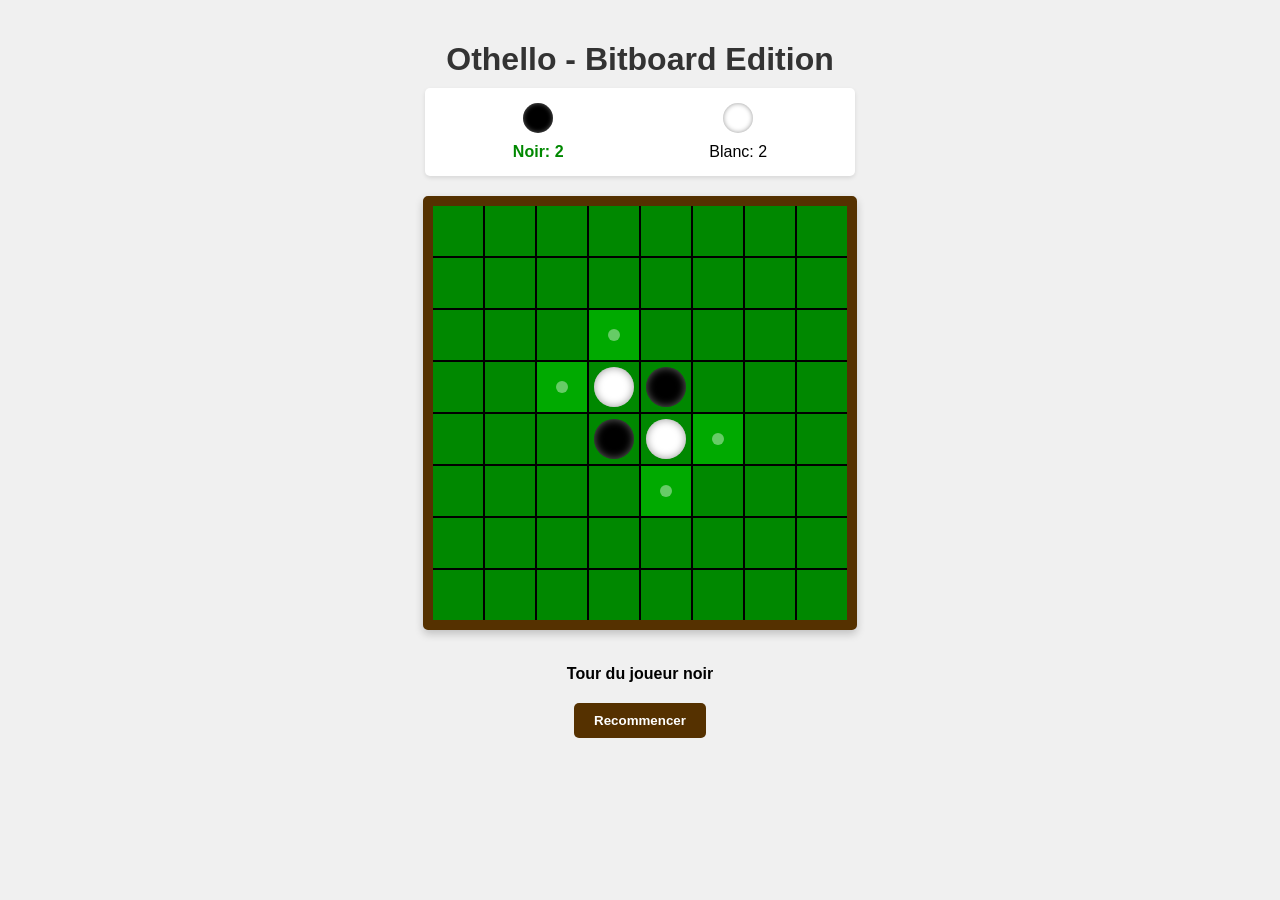
==== indexbis.html @ 842fe465 "OthelloBitBoardJs" ====
<!DOCTYPE html>
<html lang="fr">
<head>
    <meta charset="UTF-8">
    <meta name="viewport" content="width=device-width, initial-scale=1.0">
    <title>Othello - Bitboard Edition</title>
    <style>
        body {
            font-family: Arial, sans-serif;
            margin: 0;
            padding: 20px;
            display: flex;
            flex-direction: column;
            align-items: center;
            background-color: #f0f0f0;
        }
        h1 {
            color: #333;
            margin-bottom: 10px;
        }
        .game-container {
            display: flex;
            flex-direction: column;
            align-items: center;
            gap: 20px;
            max-width: 100%;
        }
        .board {
            display: grid;
            grid-template-columns: repeat(8, 1fr);
            gap: 2px;
            background-color: #000;
            border: 10px solid #553100;
            border-radius: 5px;
            box-shadow: 0 4px 8px rgba(0, 0, 0, 0.2);
        }
        .cell {
            width: 50px;
            height: 50px;
            background-color: #008800;
            display: flex;
            justify-content: center;
            align-items: center;
            cursor: pointer;
            position: relative;
        }
        .valid-move {
            background-color: #00aa00;
        }
        .valid-move::after {
            content: "";
            width: 12px;
            height: 12px;
            background-color: rgba(255, 255, 255, 0.4);
            border-radius: 50%;
        }
        .disc {
            width: 40px;
            height: 40px;
            border-radius: 50%;
            transition: transform 0.3s ease, background-color 0.3s ease;
        }
        .disc.white {
            background-color: #fff;
            box-shadow: inset 0 0 8px rgba(0, 0, 0, 0.4);
        }
        .disc.black {
            background-color: #000;
            box-shadow: inset 0 0 8px rgba(255, 255, 255, 0.4);
        }
        .info-panel {
            display: flex;
            justify-content: space-around;
            width: 100%;
            max-width: 400px;
            background-color: #fff;
            padding: 15px;
            border-radius: 5px;
            box-shadow: 0 2px 4px rgba(0, 0, 0, 0.1);
        }
        .player {
            display: flex;
            flex-direction: column;
            align-items: center;
        }
        .player-disc {
            width: 30px;
            height: 30px;
            border-radius: 50%;
            margin-bottom: 10px;
        }
        .player-disc.white {
            background-color: #fff;
            box-shadow: inset 0 0 5px rgba(0, 0, 0, 0.4);
        }
        .player-disc.black {
            background-color: #000;
            box-shadow: inset 0 0 5px rgba(255, 255, 255, 0.4);
        }
        .current-player {
            font-weight: bold;
            color: #008800;
        }
        .status-message {
            margin-top: 15px;
            font-weight: bold;
            text-align: center;
        }
        button {
            background-color: #553100;
            color: white;
            border: none;
            padding: 10px 20px;
            border-radius: 5px;
            cursor: pointer;
            font-weight: bold;
            transition: background-color 0.2s;
        }
        button:hover {
            background-color: #7b4700;
        }

        @media (max-width: 500px) {
            .cell {
                width: 40px;
                height: 40px;
            }
            .disc {
                width: 32px;
                height: 32px;
            }
        }

        @media (max-width: 400px) {
            .cell {
                width: 35px;
                height: 35px;
            }
            .disc {
                width: 28px;
                height: 28px;
            }
        }
    </style>
</head>
<body>
    <h1>Othello - Bitboard Edition</h1>
    <div class="game-container">
        <div class="info-panel">
            <div class="player black-player">
                <div class="player-disc black"></div>
                <div>Noir: <span id="black-count">2</span></div>
            </div>
            <div class="player white-player">
                <div class="player-disc white"></div>
                <div>Blanc: <span id="white-count">2</span></div>
            </div>
        </div>

        <div id="board" class="board"></div>

        <div class="status-message" id="status-message">Tour du joueur noir</div>

        <button id="restart-btn">Recommencer</button>
    </div>

    <script>
        // Constantes et variables du jeu
        const BOARD_SIZE = 8;
        const EMPTY = 0n;
        const BLACK = 1n;
        const WHITE = 2n;

        // Directions pour chercher les alignements
        const NORTH = -8n;
        const NORTH_EAST = -7n;
        const EAST = 1n;
        const SOUTH_EAST = 9n;
        const SOUTH = 8n;
        const SOUTH_WEST = 7n;
        const WEST = -1n;
        const NORTH_WEST = -9n;

        const DIRECTIONS = [NORTH, NORTH_EAST, EAST, SOUTH_EAST, SOUTH, SOUTH_WEST, WEST, NORTH_WEST];

        // Masques pour éviter les débordements
        const NOT_A_FILE = 0xfefefefefefefefen; // pas la colonne A
        const NOT_H_FILE = 0x7f7f7f7f7f7f7f7fn; // pas la colonne H

        // État du jeu
        let blackDiscs = 0n; // Bitboard pour les pions noirs
        let whiteDiscs = 0n; // Bitboard pour les pions blancs
        let currentPlayer = BLACK; // Joueur actuel
        let validMoves = 0n; // Coups valides

        // Initialisation du jeu
        function initGame() {
            // Position initiale standard d'Othello
            blackDiscs = 0n;
            whiteDiscs = 0n;

            // Placer les 4 pions initiaux (centre du plateau)
            setPiece(3, 4, BLACK);
            setPiece(4, 3, BLACK);
            setPiece(3, 3, WHITE);
            setPiece(4, 4, WHITE);

            currentPlayer = BLACK;
            updateValidMoves();
            renderBoard();
            updateStatus();
        }

        // Convertir coordonnées (row, col) en position bit unique
        function coordsToBit(row, col) {
            return 1n << BigInt(row * 8 + col);
        }

        // Convertir une position bit en coordonnées (row, col)
        function bitToCoords(bit) {
            const pos = BigInt(Math.log2(Number(bit)));
            return {
                row: Number(pos / 8n),
                col: Number(pos % 8n)
            };
        }

        // Placer un pion à une position donnée
        function setPiece(row, col, player) {
            const bit = coordsToBit(row, col);
            if (player === BLACK) {
                blackDiscs |= bit;
                whiteDiscs &= ~bit;
            } else if (player === WHITE) {
                whiteDiscs |= bit;
                blackDiscs &= ~bit;
            } else { // EMPTY
                blackDiscs &= ~bit;
                whiteDiscs &= ~bit;
            }
        }

        // Obtenir le joueur à une position donnée
        function getPiece(row, col) {
            const bit = coordsToBit(row, col);
            if ((blackDiscs & bit) !== 0n) return BLACK;
            if ((whiteDiscs & bit) !== 0n) return WHITE;
            return EMPTY;
        }

        // Obtenir la valeur du joueur opposé
        function getOpponent(player) {
            return player === BLACK ? WHITE : BLACK;
        }

        // Obtenir le bitboard du joueur actuel
        function getCurrentPlayerDiscs() {
            return currentPlayer === BLACK ? blackDiscs : whiteDiscs;
        }

        // Obtenir le bitboard du joueur opposé
        function getOpponentDiscs() {
            return currentPlayer === BLACK ? whiteDiscs : blackDiscs;
        }

        // Calculer les coups valides dans une direction donnée
        function getValidMovesInDirection(playerDiscs, opponentDiscs, direction, edgeMask) {
            // Cases adjacentes aux pions du joueur dans la direction, qui contiennent des pions adverses
            let candidates = shift(playerDiscs, direction) & opponentDiscs & edgeMask;
            if (candidates === 0n) return 0n;

            // Continuer à chercher des séquences de pions adverses
            let validPositions = 0n;
            let temp = candidates;

            // Chercher les cases vides après des pions adverses
            for (let i = 0; i < 5; i++) {
                temp = shift(temp, direction) & opponentDiscs & edgeMask;
                candidates |= temp;
            }

            // Les cases vides après une séquence de pions adverses sont des coups valides
            temp = shift(candidates, direction) & ~(playerDiscs | opponentDiscs) & edgeMask;
            validPositions |= temp;

            return validPositions;
        }

        // Effectuer un décalage de bits en tenant compte de la direction
        function shift(bitboard, direction) {
            if (direction > 0) {
                return bitboard << direction;
            } else {
                return bitboard >> -direction;
            }
        }

        // Calculer tous les coups valides pour le joueur actuel
        function calculateValidMoves() {
            const playerDiscs = getCurrentPlayerDiscs();
            const opponentDiscs = getOpponentDiscs();
            let validMovesBitboard = 0n;

            // Nord
            validMovesBitboard |= getValidMovesInDirection(playerDiscs, opponentDiscs, NORTH, 0xFFFFFFFFFFFFFFFFn);

            // Nord-Est
            validMovesBitboard |= getValidMovesInDirection(playerDiscs, opponentDiscs, NORTH_EAST, NOT_A_FILE);

            // Est
            validMovesBitboard |= getValidMovesInDirection(playerDiscs, opponentDiscs, EAST, NOT_A_FILE);

            // Sud-Est
            validMovesBitboard |= getValidMovesInDirection(playerDiscs, opponentDiscs, SOUTH_EAST, NOT_A_FILE);

            // Sud
            validMovesBitboard |= getValidMovesInDirection(playerDiscs, opponentDiscs, SOUTH, 0xFFFFFFFFFFFFFFFFn);

            // Sud-Ouest
            validMovesBitboard |= getValidMovesInDirection(playerDiscs, opponentDiscs, SOUTH_WEST, NOT_H_FILE);

            // Ouest
            validMovesBitboard |= getValidMovesInDirection(playerDiscs, opponentDiscs, WEST, NOT_H_FILE);

            // Nord-Ouest
            validMovesBitboard |= getValidMovesInDirection(playerDiscs, opponentDiscs, NORTH_WEST, NOT_H_FILE);
            console.log(...validMovesBitboard.toString(2).padStart(64, '0'));
            return validMovesBitboard;
        }

        // Mettre à jour les coups valides pour le joueur actuel
        function updateValidMoves() {
            validMoves = calculateValidMoves();
        }

        // Vérifier si un coup est valide
        function isValidMove(row, col) {
            const bit = coordsToBit(row, col);
            return (validMoves & bit) !== 0n;
        }

        // Capturer les pions dans une direction
        function captureInDirection(movePosition, direction, edgeMask) {
            const playerDiscs = getCurrentPlayerDiscs();
            const opponentDiscs = getOpponentDiscs();

            let captured = 0n;
            let frontier = movePosition;

            // Avancer dans la direction spécifiée
            frontier = shift(frontier, direction) & edgeMask;

            // Si nous ne trouvons pas de pion adverse dans cette direction, pas de capture
            if ((frontier & opponentDiscs) === 0n) return 0n;

            let potentialCaptures = 0n;

            // Tant qu'on trouve des pions adverses, les ajouter comme captures potentielles
            while ((frontier & opponentDiscs) !== 0n) {
                potentialCaptures |= frontier;
                frontier = shift(frontier, direction) & edgeMask;

                // Si on trouve un de nos pions, valider les captures
                if ((frontier & playerDiscs) !== 0n) {
                    return potentialCaptures;
                }

                // Si on atteint une case vide ou le bord du plateau, pas de capture
                if (frontier === 0n || (frontier & (playerDiscs | opponentDiscs)) === 0n) {
                    break;
                }
            }

            return 0n; // Pas de capture dans cette direction
        }

        // Appliquer un coup (capturer les pions)
        function makeMove(row, col) {
            if (!isValidMove(row, col)) return false;

            const movePosition = coordsToBit(row, col);
            let capturedTotal = 0n;

            // Capturer dans toutes les directions
            capturedTotal |= captureInDirection(movePosition, NORTH, 0xFFFFFFFFFFFFFFFFn);
            capturedTotal |= captureInDirection(movePosition, NORTH_EAST, NOT_A_FILE);
            capturedTotal |= captureInDirection(movePosition, EAST, NOT_A_FILE);
            capturedTotal |= captureInDirection(movePosition, SOUTH_EAST, NOT_A_FILE);
            capturedTotal |= captureInDirection(movePosition, SOUTH, 0xFFFFFFFFFFFFFFFFn);
            capturedTotal |= captureInDirection(movePosition, SOUTH_WEST, NOT_H_FILE);
            capturedTotal |= captureInDirection(movePosition, WEST, NOT_H_FILE);
            capturedTotal |= captureInDirection(movePosition, NORTH_WEST, NOT_H_FILE);

            // Placer le nouveau pion et retourner les pions capturés
            if (currentPlayer === BLACK) {
                blackDiscs |= movePosition | capturedTotal;
                whiteDiscs &= ~capturedTotal;
            } else {
                whiteDiscs |= movePosition | capturedTotal;
                blackDiscs &= ~capturedTotal;
            }

            return true;
        }

        // Passer le tour au joueur suivant
        function switchPlayer() {
            currentPlayer = getOpponent(currentPlayer);
            updateValidMoves();

            // Si le joueur n'a pas de coups valides, essayer de passer au joueur suivant
            if (validMoves === 0n) {
                currentPlayer = getOpponent(currentPlayer);
                updateValidMoves();

                // Si aucun joueur n'a de coups valides, la partie est terminée
                if (validMoves === 0n) {
                  console.log('end');
                    endGame();
                    return;
                }

                document.getElementById('status-message').textContent = `Le joueur ${currentPlayer === BLACK ? 'noir' : 'blanc'} n'a pas de coups possibles. Tour du joueur ${currentPlayer === BLACK ? 'noir' : 'blanc'}.`;
            } else {
                document.getElementById('status-message').textContent = `Tour du joueur ${currentPlayer === BLACK ? 'noir' : 'blanc'}`;
            }
        }

        // Mettre fin à la partie
        function endGame() {
            const blackCount = countBits(blackDiscs);
            const whiteCount = countBits(whiteDiscs);
            console.log(blackCount, whiteCount);
            let message;
            if (blackCount > whiteCount) {
                message = `Partie terminée. Le joueur noir gagne ${blackCount} à ${whiteCount}!`;
            } else if (whiteCount > blackCount) {
                message = `Partie terminée. Le joueur blanc gagne ${whiteCount} à ${blackCount}!`;
            } else {
                message = `Partie terminée. Match nul ${blackCount} à ${whiteCount}!`;
            }

            document.getElementById('status-message').textContent = message;
        }

        // Compter le nombre de bits à 1 dans un bitboard
        function countBits(bitboard) {
            let count = 0;
            let tempBoard = bitboard;

            while (tempBoard > 0n) {
                if (tempBoard & 1n) count++;
                tempBoard >>= 1n;
            }

            return count;
        }

        // Mettre à jour l'affichage de l'état du jeu
        function updateStatus() {
            const blackCount = countBits(blackDiscs);
            const whiteCount = countBits(whiteDiscs);

            document.getElementById('black-count').textContent = blackCount;
            document.getElementById('white-count').textContent = whiteCount;

            document.getElementById('status-message').textContent = `Tour du joueur ${currentPlayer === BLACK ? 'noir' : 'blanc'}`;

            // Mettre en surbrillance le joueur actuel
            document.querySelector('.black-player').classList.toggle('current-player', currentPlayer === BLACK);
            document.querySelector('.white-player').classList.toggle('current-player', currentPlayer === WHITE);
        }

        // Afficher le plateau de jeu
        function renderBoard() {
            const boardElement = document.getElementById('board');
            boardElement.innerHTML = '';

            for (let row = 0; row < BOARD_SIZE; row++) {
                for (let col = 0; col < BOARD_SIZE; col++) {
                    const cell = document.createElement('div');
                    cell.className = 'cell';
                    cell.dataset.row = row;
                    cell.dataset.col = col;

                    cell.addEventListener('click', () => {
                        handleCellClick(row, col);
                    });

                    // Ajouter un pion si nécessaire
                    const piece = getPiece(row, col);
                    if (piece !== EMPTY) {
                        const disc = document.createElement('div');
                        disc.className = `disc ${piece === BLACK ? 'black' : 'white'}`;
                        cell.appendChild(disc);
                    }

                    // Marquer les coups valides
                    if (isValidMove(row, col)) {
                        cell.classList.add('valid-move');
                    }

                    boardElement.appendChild(cell);
                }
            }

            updateStatus();
        }

        // Gérer le clic sur une cellule
        function handleCellClick(row, col) {
            if (isValidMove(row, col)) {
                makeMove(row, col);
                switchPlayer();
                renderBoard();
            }
        }

        // Événement pour recommencer le jeu
        document.getElementById('restart-btn').addEventListener('click', () => {
            initGame();
        });

        // Initialiser le jeu
        initGame();
    </script>
</body>
</html>
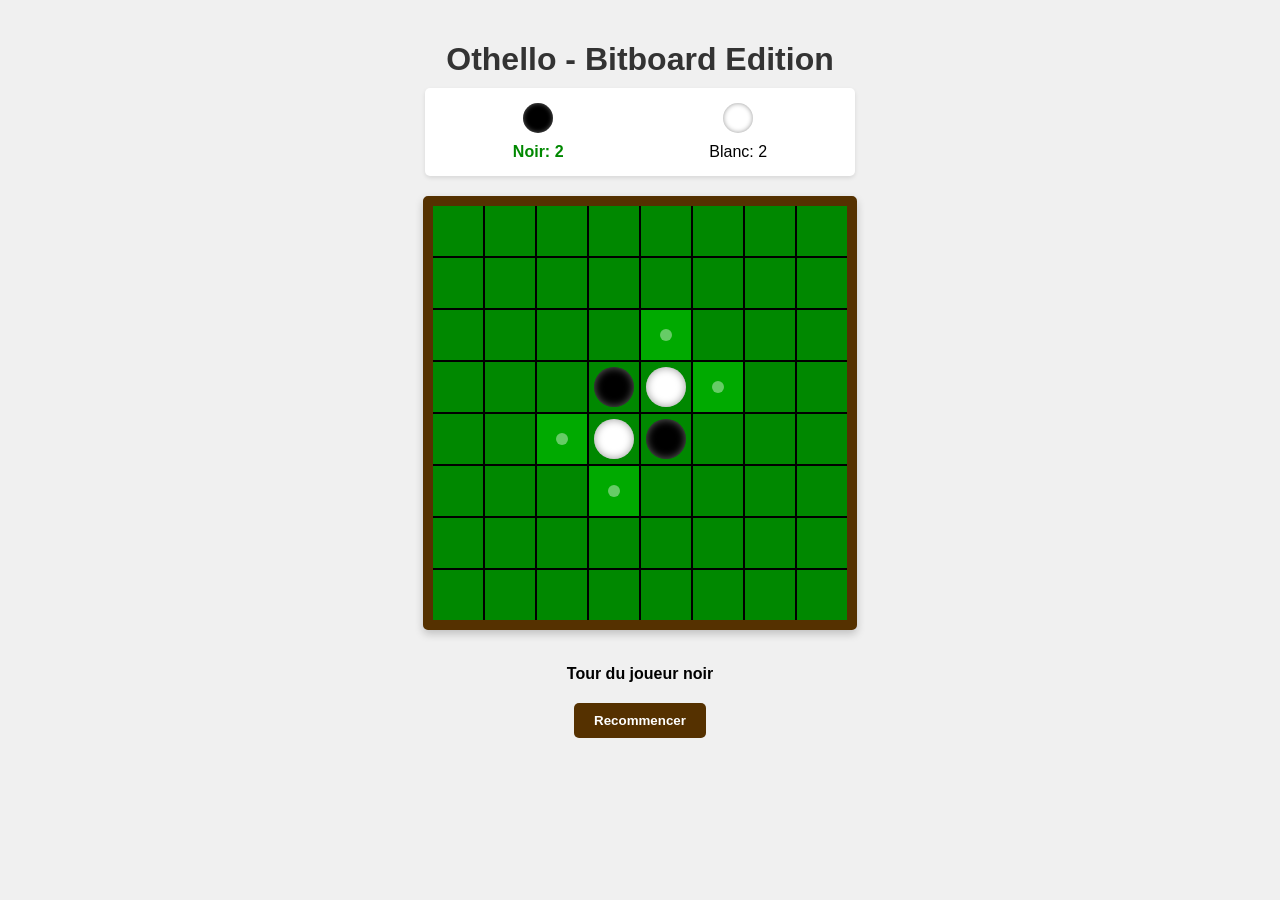
==== commit 649c6e27: "OthelloBitBoardJs" ====
--- a/indexbis.html
+++ b/indexbis.html
@@ -200,10 +200,10 @@
             whiteDiscs = 0n;
 
             // Placer les 4 pions initiaux (centre du plateau)
-            setPiece(3, 4, BLACK);
-            setPiece(4, 3, BLACK);
-            setPiece(3, 3, WHITE);
-            setPiece(4, 4, WHITE);
+            setPiece(27, BLACK);
+            setPiece(36, BLACK);
+            setPiece(28, WHITE);
+            setPiece(35, WHITE);
 
             currentPlayer = BLACK;
             updateValidMoves();
@@ -212,22 +212,21 @@
         }
 
         // Convertir coordonnées (row, col) en position bit unique
-        function coordsToBit(row, col) {
-            return 1n << BigInt(row * 8 + col);
+        function coordsToBit(pos) {
+            return 1n << BigInt(pos);
         }
 
         // Convertir une position bit en coordonnées (row, col)
         function bitToCoords(bit) {
             const pos = BigInt(Math.log2(Number(bit)));
             return {
-                row: Number(pos / 8n),
-                col: Number(pos % 8n)
+                pos: Number(pos)
             };
         }
 
         // Placer un pion à une position donnée
-        function setPiece(row, col, player) {
-            const bit = coordsToBit(row, col);
+        function setPiece(pos, player) {
+            const bit = coordsToBit(pos);
             if (player === BLACK) {
                 blackDiscs |= bit;
                 whiteDiscs &= ~bit;
@@ -241,8 +240,8 @@
         }
 
         // Obtenir le joueur à une position donnée
-        function getPiece(row, col) {
-            const bit = coordsToBit(row, col);
+        function getPiece(pos) {
+            const bit = coordsToBit(pos);
             if ((blackDiscs & bit) !== 0n) return BLACK;
             if ((whiteDiscs & bit) !== 0n) return WHITE;
             return EMPTY;
@@ -300,31 +299,31 @@
             const playerDiscs = getCurrentPlayerDiscs();
             const opponentDiscs = getOpponentDiscs();
             let validMovesBitboard = 0n;
-
+            //console.log(...validMovesBitboard.toString(2).padStart(64, '0'));
             // Nord
             validMovesBitboard |= getValidMovesInDirection(playerDiscs, opponentDiscs, NORTH, 0xFFFFFFFFFFFFFFFFn);
-
+            //console.log(...validMovesBitboard.toString(2).padStart(64, '0'));
             // Nord-Est
             validMovesBitboard |= getValidMovesInDirection(playerDiscs, opponentDiscs, NORTH_EAST, NOT_A_FILE);
-
+            //console.log(...validMovesBitboard.toString(2).padStart(64, '0'));
             // Est
             validMovesBitboard |= getValidMovesInDirection(playerDiscs, opponentDiscs, EAST, NOT_A_FILE);
-
+            //console.log(...validMovesBitboard.toString(2).padStart(64, '0'));
             // Sud-Est
             validMovesBitboard |= getValidMovesInDirection(playerDiscs, opponentDiscs, SOUTH_EAST, NOT_A_FILE);
-
+            //console.log(...validMovesBitboard.toString(2).padStart(64, '0'));
             // Sud
             validMovesBitboard |= getValidMovesInDirection(playerDiscs, opponentDiscs, SOUTH, 0xFFFFFFFFFFFFFFFFn);
-
+            //console.log(...validMovesBitboard.toString(2).padStart(64, '0'));
             // Sud-Ouest
             validMovesBitboard |= getValidMovesInDirection(playerDiscs, opponentDiscs, SOUTH_WEST, NOT_H_FILE);
-
+            //console.log(...validMovesBitboard.toString(2).padStart(64, '0'));
             // Ouest
             validMovesBitboard |= getValidMovesInDirection(playerDiscs, opponentDiscs, WEST, NOT_H_FILE);
-
+            //console.log(...validMovesBitboard.toString(2).padStart(64, '0'));
             // Nord-Ouest
             validMovesBitboard |= getValidMovesInDirection(playerDiscs, opponentDiscs, NORTH_WEST, NOT_H_FILE);
-            console.log(...validMovesBitboard.toString(2).padStart(64, '0'));
+            //console.log(...validMovesBitboard.toString(2).padStart(64, '0'));
             return validMovesBitboard;
         }
 
@@ -334,8 +333,8 @@
         }
 
         // Vérifier si un coup est valide
-        function isValidMove(row, col) {
-            const bit = coordsToBit(row, col);
+        function isValidMove(pos) {
+            const bit = coordsToBit(pos);
             return (validMoves & bit) !== 0n;
         }
 
@@ -375,10 +374,10 @@
         }
 
         // Appliquer un coup (capturer les pions)
-        function makeMove(row, col) {
-            if (!isValidMove(row, col)) return false;
-
-            const movePosition = coordsToBit(row, col);
+        function makeMove(pos) {
+            if (!isValidMove(pos)) return false;
+
+            const movePosition = coordsToBit(pos);
             let capturedTotal = 0n;
 
             // Capturer dans toutes les directions
@@ -476,19 +475,17 @@
             const boardElement = document.getElementById('board');
             boardElement.innerHTML = '';
 
-            for (let row = 0; row < BOARD_SIZE; row++) {
-                for (let col = 0; col < BOARD_SIZE; col++) {
+            for (let pos = 0; pos < 64; pos++) {
                     const cell = document.createElement('div');
                     cell.className = 'cell';
-                    cell.dataset.row = row;
-                    cell.dataset.col = col;
+                    cell.dataset.pos = pos;
 
                     cell.addEventListener('click', () => {
-                        handleCellClick(row, col);
+                        handleCellClick(pos);
                     });
 
                     // Ajouter un pion si nécessaire
-                    const piece = getPiece(row, col);
+                    const piece = getPiece(pos);
                     if (piece !== EMPTY) {
                         const disc = document.createElement('div');
                         disc.className = `disc ${piece === BLACK ? 'black' : 'white'}`;
@@ -496,21 +493,21 @@
                     }
 
                     // Marquer les coups valides
-                    if (isValidMove(row, col)) {
+                    if (isValidMove(pos)) {
                         cell.classList.add('valid-move');
                     }
 
                     boardElement.appendChild(cell);
-                }
+
             }
 
             updateStatus();
         }
 
         // Gérer le clic sur une cellule
-        function handleCellClick(row, col) {
-            if (isValidMove(row, col)) {
-                makeMove(row, col);
+        function handleCellClick(pos) {
+            if (isValidMove(pos)) {
+                makeMove(pos);
                 switchPlayer();
                 renderBoard();
             }
